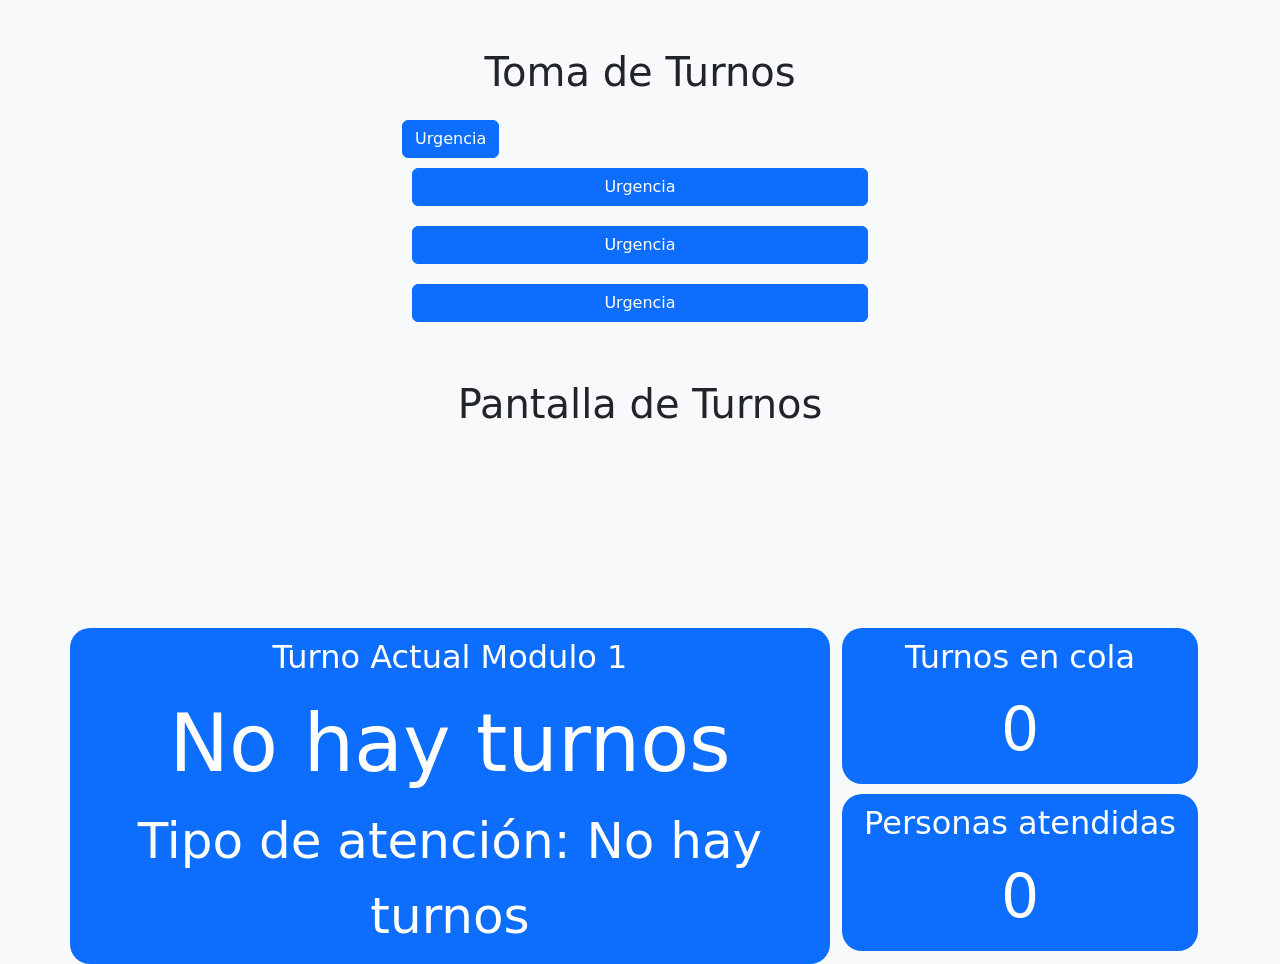
==== proyecto/index.html @ ec57ae4b "agrega lógica JS a vista pantalla y refina diseño visual" ====
<!DOCTYPE html>
<html lang="es">

<head>
    <meta charset="UTF-8">
    <meta name="viewport" content="width=device-width, initial-scale=1.0">
    <title>Sistema de Turnos</title>
    <link href="https://cdn.jsdelivr.net/npm/bootstrap@5.3.3/dist/css/bootstrap.min.css" rel="stylesheet">
    <link rel="stylesheet" href="css/styles.css">

</head>

<body class="bg-light">
    <section id="vistaCliente">
        <div class="container py-5" style="max-width: 500px;">
            <h1 class="text-center mb-4">Toma de Turnos</h1>
            <div class="mt-2" style="margin:auto; text-center:justify">
                <button type="submit" class="btn btn-primary">Urgencia</button>
            </div>
            <div class="row" style="padding:10px; margin:auto">
                <button type="submit" class="btn btn-primary">Urgencia</button>
            </div>
            <div class="row" style="padding:10px; margin:auto">
                <button type="submit" class="btn btn-primary">Urgencia</button>
            </div>
            <div class="row" style="padding:10px; margin:auto">
                <button type="submit" class="btn btn-primary">Urgencia</button>
            </div>
        </div>
        <ul id="listaTareas" class="list-group"></ul>
    </section>


    <section id="vistaPantalla">
        <h1 class="text-center mb-4">Pantalla de Turnos</h1>
        <div class="container">
            <div class="row">
                <div class="col-8 text-center">
                    <h2>Turno Actual Modulo 1</h2>
                    <div id="numeroModulo">-</div>
                    <div class="contenedorTipo">Tipo de atención: <span id="tipoAtencion">-</span></div>
                </div>

                <div class="col-4 text-center">
                    <div class="cuadroInfo">
                        <h2>Turnos en cola</h2>
                        <div id="cantidadCola">-</div>
                    </div>
                    <div class="cuadroInfo">
                        <h2>Personas atendidas</h2>
                        <div id="cantidadAtendidos">-</div>
                    </div>
                </div>
            </div>
        </div>
    </section>

    <section id="vistaOperador">

    </section>

    <script src="https://cdn.jsdelivr.net/npm/bootstrap@5.3.3/dist/js/bootstrap.bundle.min.js"></script>
    <script src="js/app.js"></script>
</body>

</html>
---- proyecto/css/styles.css ----
/*===== VISTA PANTALLA =====*/
#vistaPantalla .col-8{
    background-color: #0d6efd;
    color: #fff;
    border-radius: 20px;
    padding: 10px;
}

#vistaPantalla .cuadroInfo{
    background-color: #0d6efd;
    color: #fff;
    border-radius: 20px;
    margin-bottom: 10px;
    padding: 10px;
}

#vistaPantalla .container{
    margin-top: 200px;
}

#vistaPantalla #numeroModulo{
    font-size: 80px;
}
#vistaPantalla .contenedorTipo{
    font-size: 50px;
}
#vistaPantalla #cantidadCola{
    font-size: 60px;
}
#vistaPantalla #cantidadAtendidos{
    font-size: 60px;
}
/*===== GENERAL =====*/
body {
    margin: 0;
}
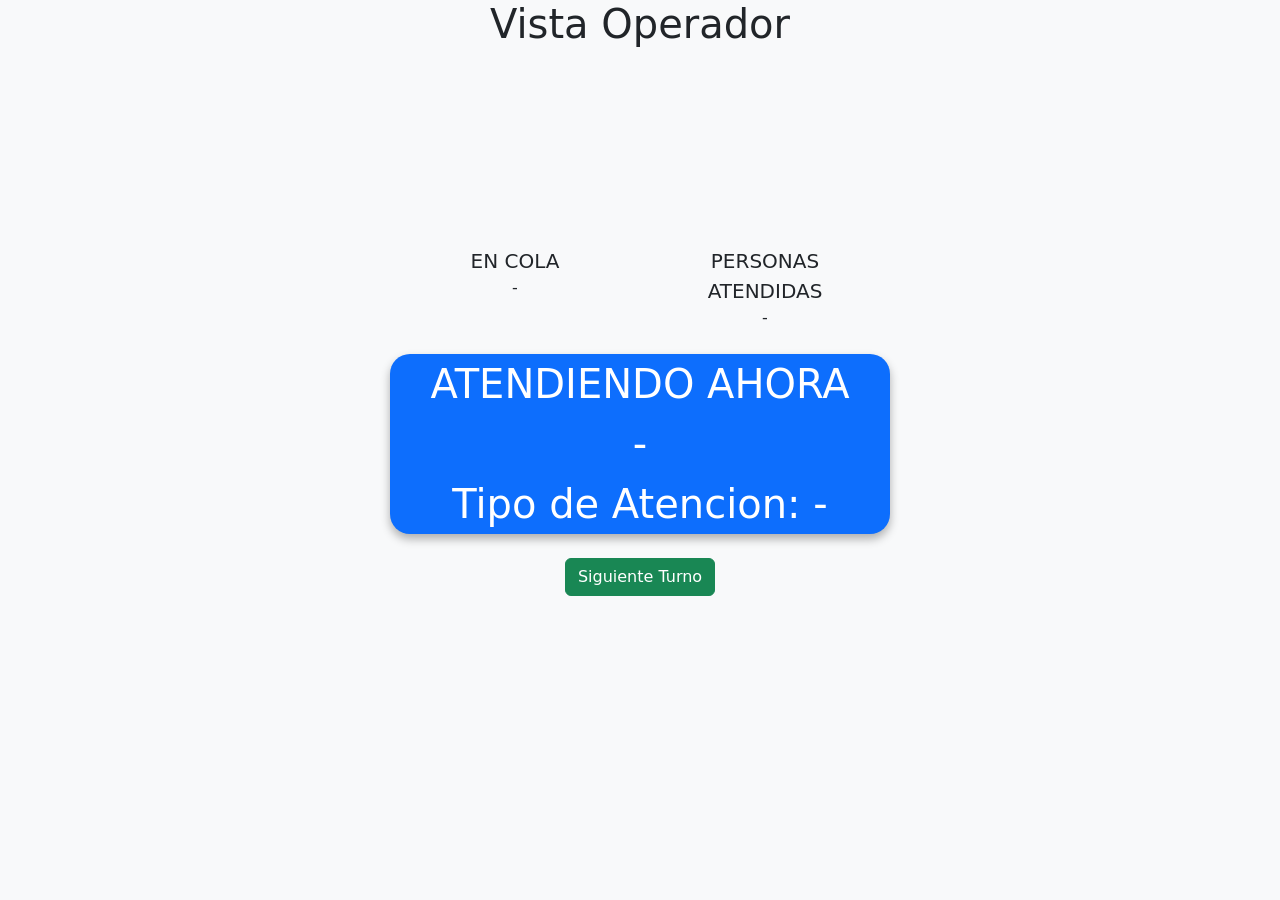
==== commit 65444dc5: "Se agrega estructura y diseño con Bootstrap a vista operador" ====
--- a/proyecto/index.html
+++ b/proyecto/index.html
@@ -11,6 +11,7 @@
 </head>
 
 <body class="bg-light">
+    <!--
     <section id="vistaCliente">
         <div class="container py-5" style="max-width: 500px;">
             <h1 class="text-center mb-4">Toma de Turnos</h1>
@@ -29,33 +30,36 @@
         </div>
         <ul id="listaTareas" class="list-group"></ul>
     </section>
+-->
+    <section id="vistaPantalla">
+
+    </section>
 
 
-    <section id="vistaPantalla">
-        <h1 class="text-center mb-4">Pantalla de Turnos</h1>
-        <div class="container">
-            <div class="row">
-                <div class="col-8 text-center">
-                    <h2>Turno Actual Modulo 1</h2>
-                    <div id="numeroModulo">-</div>
-                    <div class="contenedorTipo">Tipo de atención: <span id="tipoAtencion">-</span></div>
+    <section id="vistaOperador">
+        <h1 class="text-center mb-4">Vista Operador</h1>
+        <div class="container py-5" style="max-width: 500px;">
+            <div class="row text-center mb-4">
+                <div class="col-6">
+                    <div class="cuadroChico">EN COLA</div>
+                    <div id="colaOperador">-</div>
                 </div>
-
-                <div class="col-4 text-center">
-                    <div class="cuadroInfo">
-                        <h2>Turnos en cola</h2>
-                        <div id="cantidadCola">-</div>
-                    </div>
-                    <div class="cuadroInfo">
-                        <h2>Personas atendidas</h2>
-                        <div id="cantidadAtendidos">-</div>
-                    </div>
+                <div class="col-6">
+                    <div class="cuadroChico">PERSONAS ATENDIDAS</div>
+                    <div id="atendidosOperador">-</div>
                 </div>
             </div>
+            <div class="row text-center mb-4">
+                <div class="col-12 cuadroGrande">
+                    <div>ATENDIENDO AHORA</div>
+                    <div id="actualOperador">-</div>
+                    <div>Tipo de Atencion: <span id="tipoAtencionOperador">-</span></div>
+                </div>
+            </div>
+            <div class="text-center">
+                <button type="button" class="btn btn-success" onclick="siguienteTurno()">Siguiente Turno</button>
+            </div>
         </div>
-    </section>
-
-    <section id="vistaOperador">
 
     </section>
 
@@ -63,4 +67,5 @@
     <script src="js/app.js"></script>
 </body>
 
-</html>+</html>
+
--- a/proyecto/css/styles.css
+++ b/proyecto/css/styles.css
@@ -1,36 +1,16 @@
-/*===== VISTA PANTALLA =====*/
-#vistaPantalla .col-8{
-    background-color: #0d6efd;
-    color: #fff;
-    border-radius: 20px;
-    padding: 10px;
+#vistaOperador .cuadroChico{
+    font-size: 20px;
 }
 
-#vistaPantalla .cuadroInfo{
+#vistaOperador .cuadroGrande{
     background-color: #0d6efd;
-    color: #fff;
+    color: white;
     border-radius: 20px;
-    margin-bottom: 10px;
-    padding: 10px;
+    font-size: 40px;
+    box-shadow: 0 5px 10px rgba(0, 0, 0, 0.3);
 }
 
-#vistaPantalla .container{
-    margin-top: 200px;
+#vistaOperador .container{
+    margin-top: 150px;
 }
 
-#vistaPantalla #numeroModulo{
-    font-size: 80px;
-}
-#vistaPantalla .contenedorTipo{
-    font-size: 50px;
-}
-#vistaPantalla #cantidadCola{
-    font-size: 60px;
-}
-#vistaPantalla #cantidadAtendidos{
-    font-size: 60px;
-}
-/*===== GENERAL =====*/
-body {
-    margin: 0;
-}
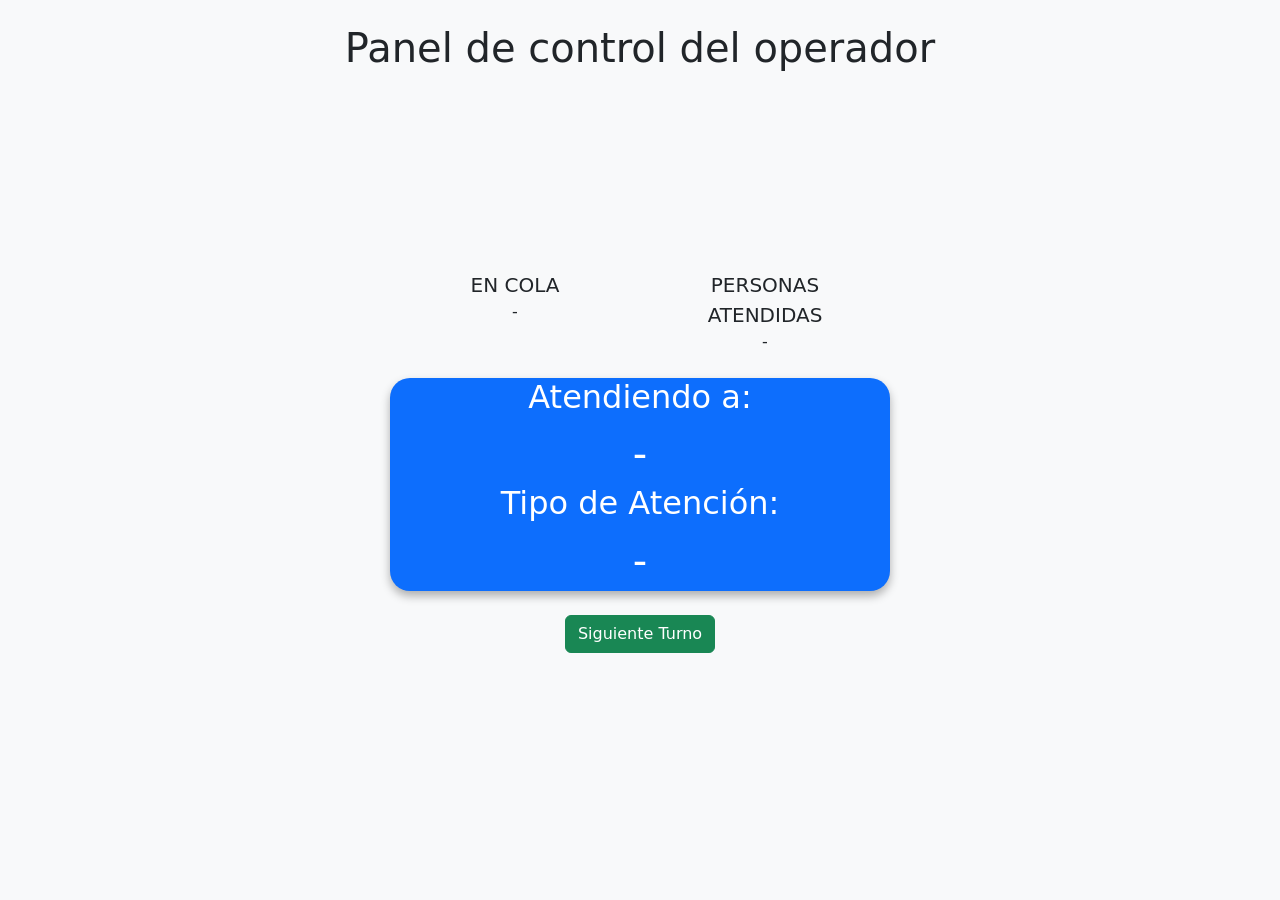
==== commit 3e4cac19: "Se agrega lógica JS" ====
--- a/proyecto/index.html
+++ b/proyecto/index.html
@@ -37,7 +37,7 @@
 
 
     <section id="vistaOperador">
-        <h1 class="text-center mb-4">Vista Operador</h1>
+        <h1 class="text-center mt-4">Panel de control del operador</h1>
         <div class="container py-5" style="max-width: 500px;">
             <div class="row text-center mb-4">
                 <div class="col-6">
@@ -51,9 +51,14 @@
             </div>
             <div class="row text-center mb-4">
                 <div class="col-12 cuadroGrande">
-                    <div>ATENDIENDO AHORA</div>
+                    <div>
+                        <h2>Atendiendo a:</h2>
+                    </div>
                     <div id="actualOperador">-</div>
-                    <div>Tipo de Atencion: <span id="tipoAtencionOperador">-</span></div>
+                    <div>
+                        <h2>Tipo de Atención:</h2>
+                    </div>
+                    <div id="tipoAtencionOperador">-</div>
                 </div>
             </div>
             <div class="text-center">
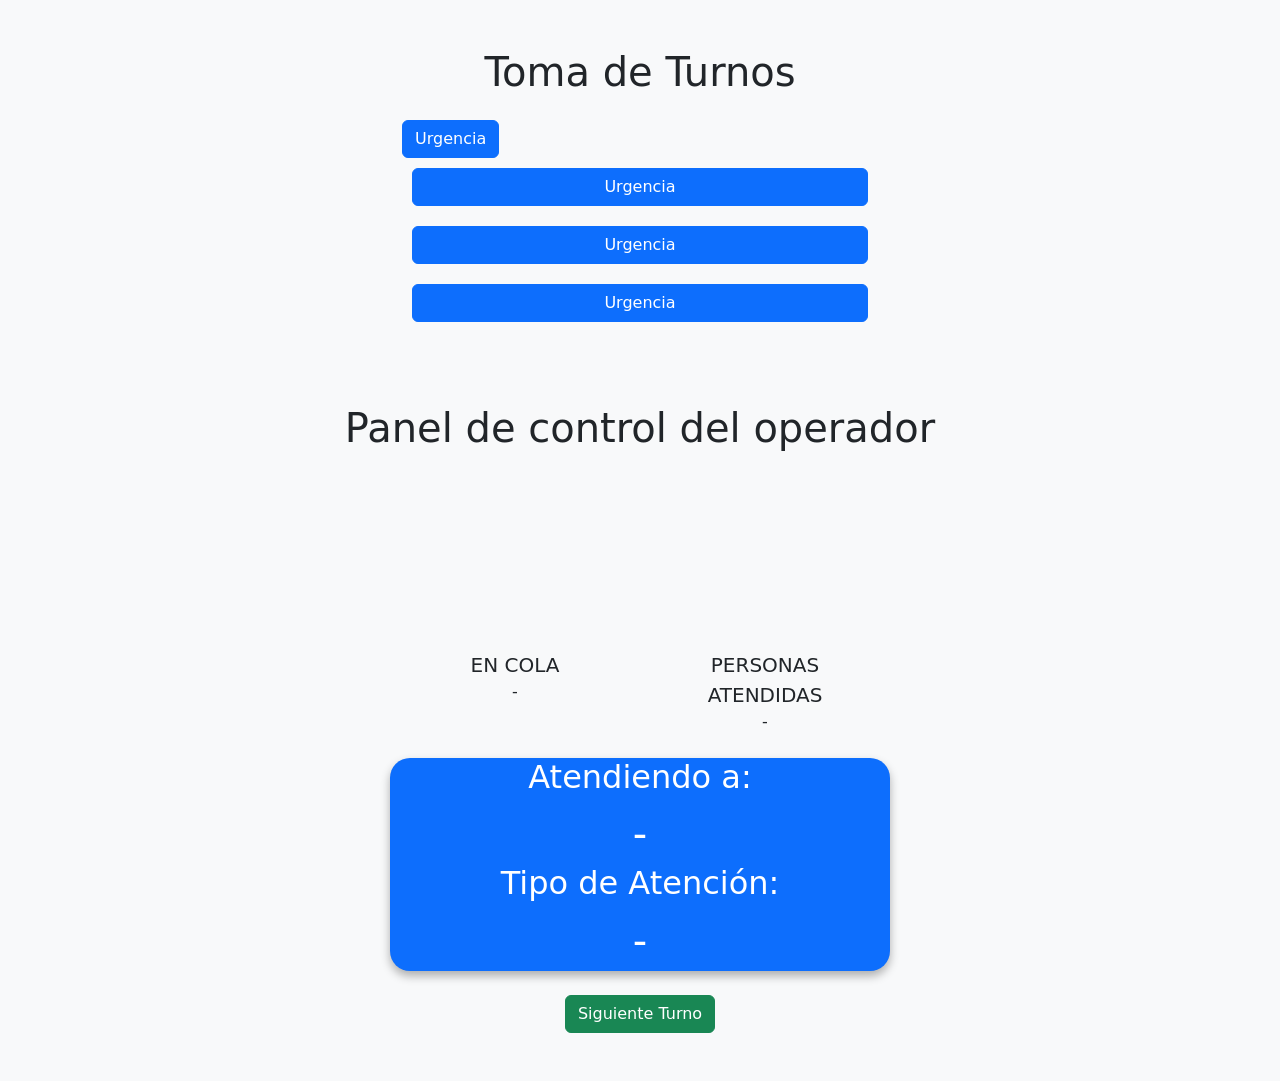
==== commit c0f801d6: "elimina seccion comentada" ====
--- a/proyecto/index.html
+++ b/proyecto/index.html
@@ -11,7 +11,6 @@
 </head>
 
 <body class="bg-light">
-    <!--
     <section id="vistaCliente">
         <div class="container py-5" style="max-width: 500px;">
             <h1 class="text-center mb-4">Toma de Turnos</h1>
@@ -30,7 +29,6 @@
         </div>
         <ul id="listaTareas" class="list-group"></ul>
     </section>
--->
     <section id="vistaPantalla">
 
     </section>
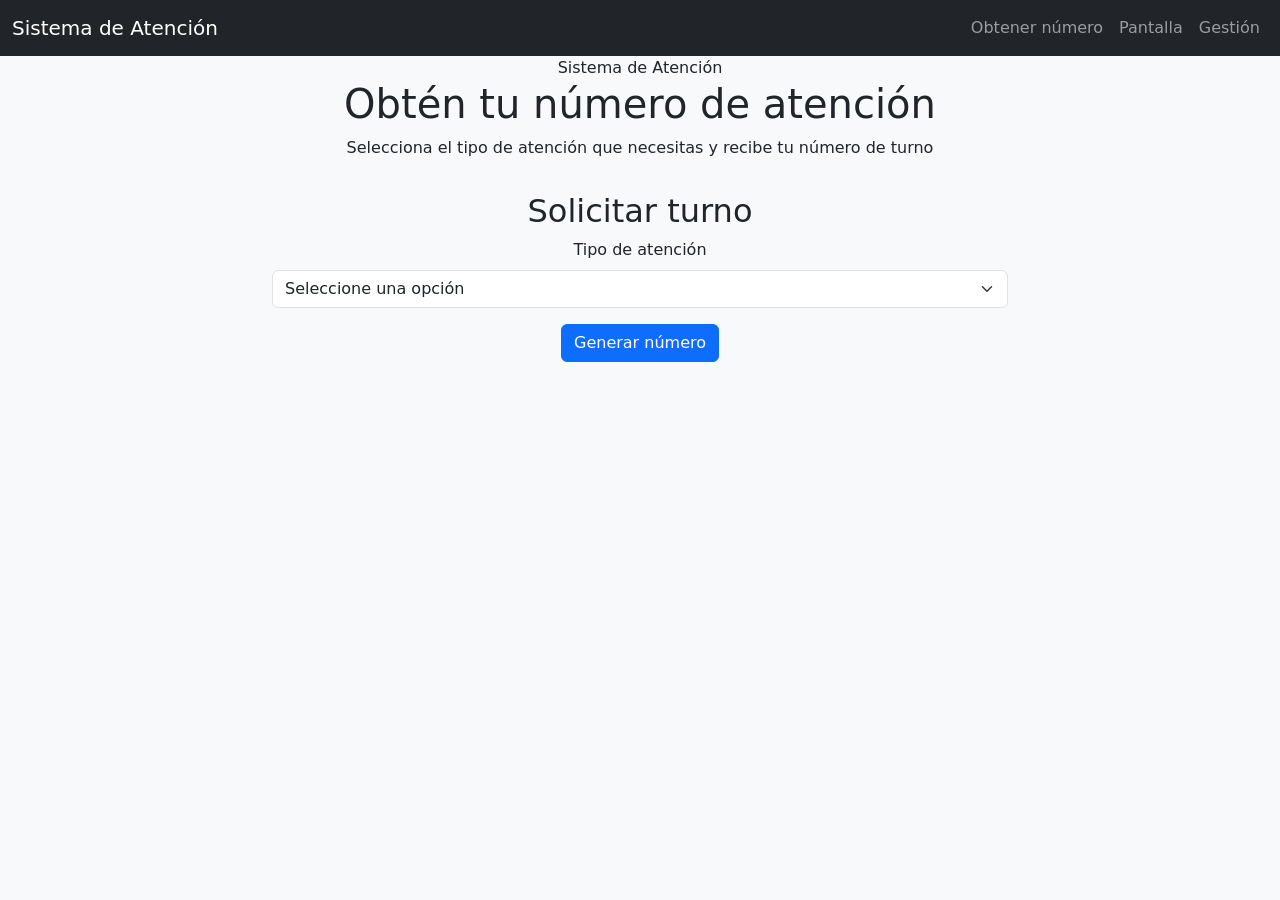
==== commit 2f23fc03: "logical implementation of the user view" ====
--- a/proyecto/index.html
+++ b/proyecto/index.html
@@ -1,74 +1,120 @@
-<!DOCTYPE html>
+<!doctype html>
 <html lang="es">
+  <head>
+    <meta charset="UTF-8" />
+    <meta name="viewport" content="width=device-width, initial-scale=1.0" />
+    <title>Sistema de Turnos | Obtener número</title>
+    <link
+      href="https://cdn.jsdelivr.net/npm/bootstrap@5.3.3/dist/css/bootstrap.min.css"
+      rel="stylesheet"
+    />
+    <link rel="stylesheet" href="css/styles.css" />
+  </head>
 
-<head>
-    <meta charset="UTF-8">
-    <meta name="viewport" content="width=device-width, initial-scale=1.0">
-    <title>Sistema de Turnos</title>
-    <link href="https://cdn.jsdelivr.net/npm/bootstrap@5.3.3/dist/css/bootstrap.min.css" rel="stylesheet">
-    <link rel="stylesheet" href="css/styles.css">
+  <body class="bg-light">
+    <nav class="navbar navbar-expand-lg navbar-dark bg-dark">
+      <div class="container-fluid">
+        <a class="navbar-brand" href="index.html"> Sistema de Atención </a>
+        <button
+          class="navbar-toggler"
+          data-bs-toggle="collapse"
+          data-bs-target="#nav"
+        >
+          <span class="navbar-toggler-icon"></span>
+        </button>
+        <div class="collapse navbar-collapse" id="nav">
+          <ul class="navbar-nav ms-auto">
+            <li class="nav-item">
+              <a class="nav-link" onclick="mostrarVista('vistaCliente')"
+                >Obtener número</a
+              >
+            </li>
+            <li class="nav-item">
+              <a class="nav-link" onclick="mostrarVista('vistaPantalla')"
+                >Pantalla</a
+              >
+            </li>
+            <li class="nav-item">
+              <a class="nav-link" onclick="mostrarVista('vistaOperador')"
+                >Gestión</a
+              >
+            </li>
+          </ul>
+        </div>
+      </div>
+    </nav>
 
-</head>
+    <section id="vistaCliente">
+      <div class="container">
+        <div class="row justify-content-center">
+          <div class="col-lg-8 text-center">
+            <span> Sistema de Atención </span>
+            <h1>Obtén tu número de atención</h1>
+            <p>
+              Selecciona el tipo de atención que necesitas y recibe tu número de
+              turno
+            </p>
+          </div>
+        </div>
 
-<body class="bg-light">
-    <section id="vistaCliente">
-        <div class="container py-5" style="max-width: 500px;">
-            <h1 class="text-center mb-4">Toma de Turnos</h1>
-            <div class="mt-2" style="margin:auto; text-center:justify">
-                <button type="submit" class="btn btn-primary">Urgencia</button>
+        <div class="row justify-content-center">
+          <div class="col-lg-8 text-center">
+            <h2 class="mt-3">Solicitar turno</h2>
+            <form id="formularioturno">
+              <div class="mb-3">
+                <label for="tipoAtencion" class="form-label"
+                  >Tipo de atención</label
+                >
+                <select class="form-select" id="tipoAtencion" required>
+                  <option value="" selected disabled>
+                    Seleccione una opción
+                  </option>
+                  <option value="Atencion General">Atención General</option>
+                  <option value="Toma de Muestras">Toma de Muestra</option>
+                  <option value="Pagos">Pagos</option>
+                </select>
+              </div>
+              <button id="idpedirturno" type="submit" class="btn btn-primary">
+                Generar número
+              </button>
+            </form>
+          </div>
+        </div>
+
+        <div id="turnoGenerado" class="row justify-content-center mt-4 d-none">
+          <div class="col-md-7 col-lg-5">
+            <div class="ticket-result">
+              <p class="ticket-label">TU NÚMERO</p>
+              <div id="numeroGenerado" class="ticket-number">G001</div>
+              <h3 id="tipoGenerado">Atención general</h3>
+              <p>
+                Tu turno ha sido registrado. Por favor espera a que sea llamado.
+              </p>
+              <button
+                type="button"
+                class="btn btn-light mt-2"
+                onclick="mostrarVista('vistaPantalla')"
+              >
+                Ver pantalla de atención
+              </button>
             </div>
-            <div class="row" style="padding:10px; margin:auto">
-                <button type="submit" class="btn btn-primary">Urgencia</button>
-            </div>
-            <div class="row" style="padding:10px; margin:auto">
-                <button type="submit" class="btn btn-primary">Urgencia</button>
-            </div>
-            <div class="row" style="padding:10px; margin:auto">
-                <button type="submit" class="btn btn-primary">Urgencia</button>
-            </div>
+          </div>
         </div>
-        <ul id="listaTareas" class="list-group"></ul>
-    </section>
-    <section id="vistaPantalla">
-
+      </div>
     </section>
 
 
-    <section id="vistaOperador">
-        <h1 class="text-center mt-4">Panel de control del operador</h1>
-        <div class="container py-5" style="max-width: 500px;">
-            <div class="row text-center mb-4">
-                <div class="col-6">
-                    <div class="cuadroChico">EN COLA</div>
-                    <div id="colaOperador">-</div>
-                </div>
-                <div class="col-6">
-                    <div class="cuadroChico">PERSONAS ATENDIDAS</div>
-                    <div id="atendidosOperador">-</div>
-                </div>
-            </div>
-            <div class="row text-center mb-4">
-                <div class="col-12 cuadroGrande">
-                    <div>
-                        <h2>Atendiendo a:</h2>
-                    </div>
-                    <div id="actualOperador">-</div>
-                    <div>
-                        <h2>Tipo de Atención:</h2>
-                    </div>
-                    <div id="tipoAtencionOperador">-</div>
-                </div>
-            </div>
-            <div class="text-center">
-                <button type="button" class="btn btn-success" onclick="siguienteTurno()">Siguiente Turno</button>
-            </div>
-        </div>
 
+
+    
+    <section id="vistaPantalla" class="d-none">
     </section>
+
+    <section id="vistaOperador" class="d-none">
+    </section>
+
 
     <script src="https://cdn.jsdelivr.net/npm/bootstrap@5.3.3/dist/js/bootstrap.bundle.min.js"></script>
     <script src="js/app.js"></script>
-</body>
-
+  </body>
 </html>
-
--- a/proyecto/css/styles.css
+++ b/proyecto/css/styles.css
@@ -1,16 +1,16 @@
-#vistaOperador .cuadroChico{
-    font-size: 20px;
-}
-
-#vistaOperador .cuadroGrande{
-    background-color: #0d6efd;
-    color: white;
-    border-radius: 20px;
-    font-size: 40px;
-    box-shadow: 0 5px 10px rgba(0, 0, 0, 0.3);
-}
-
-#vistaOperador .container{
-    margin-top: 150px;
-}
-
+#numeroGenerado {
+    font-size: 5rem;
+    font-weight: 800;
+    text-align: center;
+    color: #0d6efd;
+    margin: 20px 0;
+    letter-spacing: 4px;
+}
+
+.ticket-result {
+    text-align: center;
+    padding: 30px;
+    border-radius: 15px;
+    background-color: #f8f9fa;
+    box-shadow: 0 4px 15px rgba(0, 0, 0, 0.1);
+}
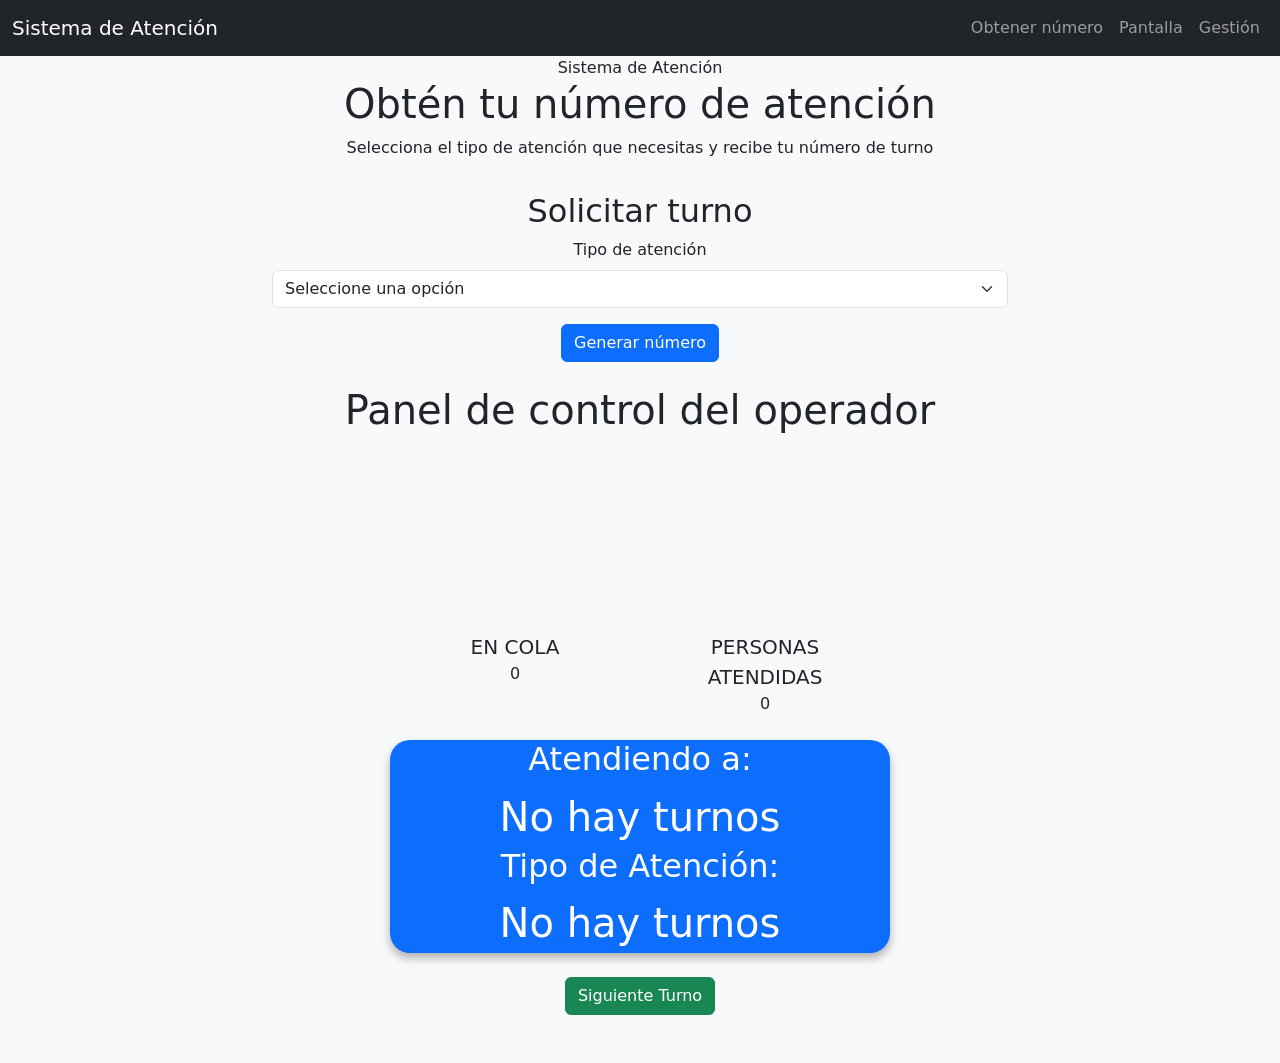
==== commit b5a1ffd3: "Operator view integration in development" ====
--- a/proyecto/index.html
+++ b/proyecto/index.html
@@ -104,16 +104,42 @@
     </section>
 
 
+    <section id="vistaOperador">
+        <h1 class="text-center mt-4">Panel de control del operador</h1>
+        <div class="container py-5" style="max-width: 500px;">
+            <div class="row text-center mb-4">
+                <div class="col-6">
+                    <div class="cuadroChico">EN COLA</div>
+                    <div id="colaOperador">-</div>
+                </div>
+                <div class="col-6">
+                    <div class="cuadroChico">PERSONAS ATENDIDAS</div>
+                    <div id="atendidosOperador">-</div>
+                </div>
+            </div>
+            <div class="row text-center mb-4">
+                <div class="col-12 cuadroGrande">
+                    <div>
+                        <h2>Atendiendo a:</h2>
+                    </div>
+                    <div id="actualOperador">-</div>
+                    <div>
+                        <h2>Tipo de Atención:</h2>
+                    </div>
+                    <div id="tipoAtencionOperador">-</div>
+                </div>
+            </div>
+            <div class="text-center">
+                <button type="button" class="btn btn-success" onclick="siguienteTurno()">Siguiente Turno</button>
+            </div>
+        </div>
 
+    </section>
 
     
     <section id="vistaPantalla" class="d-none">
     </section>
 
-    <section id="vistaOperador" class="d-none">
-    </section>
-
-
     <script src="https://cdn.jsdelivr.net/npm/bootstrap@5.3.3/dist/js/bootstrap.bundle.min.js"></script>
     <script src="js/app.js"></script>
   </body>
--- a/proyecto/css/styles.css
+++ b/proyecto/css/styles.css
@@ -14,3 +14,19 @@
     background-color: #f8f9fa;
     box-shadow: 0 4px 15px rgba(0, 0, 0, 0.1);
 }
+#vistaOperador .cuadroChico{
+    font-size: 20px;
+}
+
+#vistaOperador .cuadroGrande{
+    background-color: #0d6efd;
+    color: white;
+    border-radius: 20px;
+    font-size: 40px;
+    box-shadow: 0 5px 10px rgba(0, 0, 0, 0.3);
+}
+
+#vistaOperador .container{
+    margin-top: 150px;
+}
+
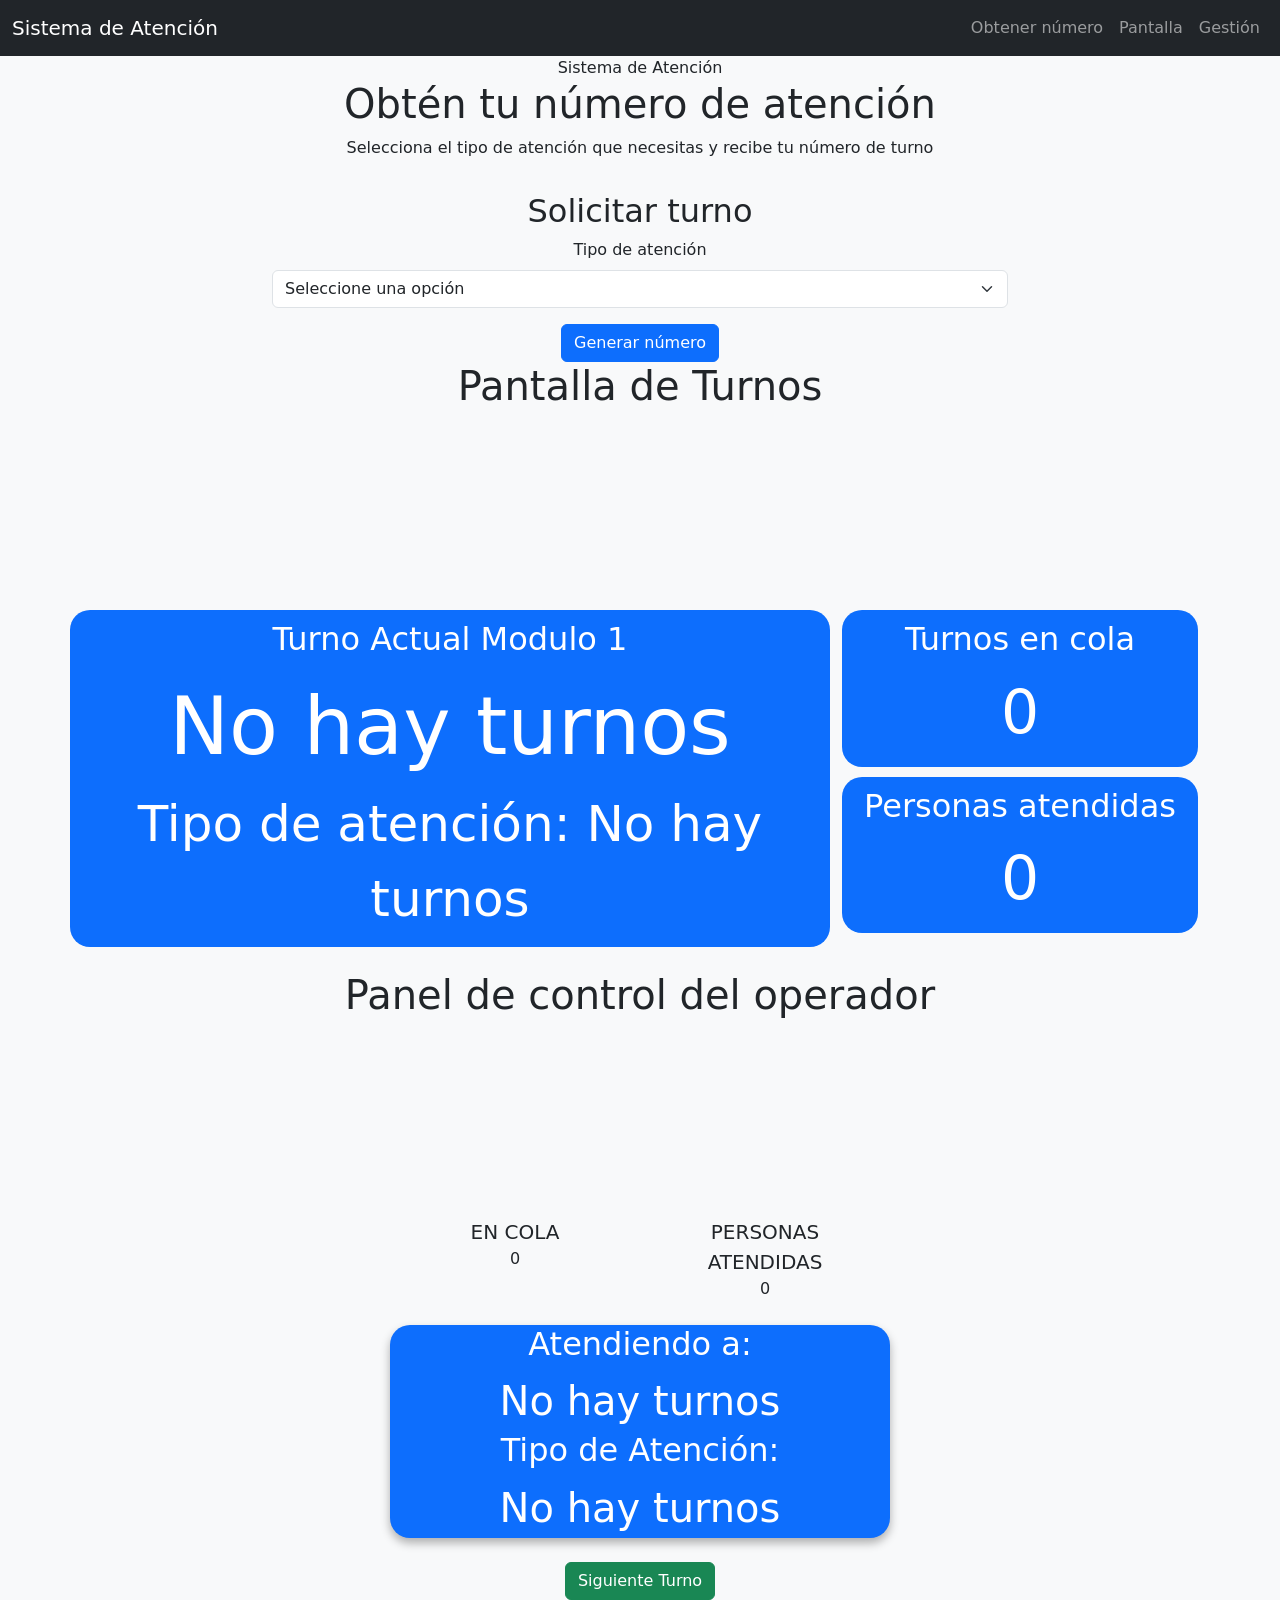
==== commit a401f443: "Screen view integration in development" ====
--- a/proyecto/index.html
+++ b/proyecto/index.html
@@ -103,41 +103,67 @@
       </div>
     </section>
 
+    <section id="vistaPantalla">
+      <h1 class="text-center mb-4">Pantalla de Turnos</h1>
+      <div class="container">
+        <div class="row">
+          <div class="col-8 text-center">
+            <h2>Turno Actual Modulo 1</h2>
+            <div id="numeroModulo">-</div>
+            <div class="contenedorTipo">
+              Tipo de atención: <span id="tipoAtencionPantalla">-</span>
+            </div>
+          </div>
+
+          <div class="col-4 text-center">
+            <div class="cuadroInfo">
+              <h2>Turnos en cola</h2>
+              <div id="cantidadCola">-</div>
+            </div>
+            <div class="cuadroInfo">
+              <h2>Personas atendidas</h2>
+              <div id="cantidadAtendidos">-</div>
+            </div>
+          </div>
+        </div>
+      </div>
+    </section>
 
     <section id="vistaOperador">
-        <h1 class="text-center mt-4">Panel de control del operador</h1>
-        <div class="container py-5" style="max-width: 500px;">
-            <div class="row text-center mb-4">
-                <div class="col-6">
-                    <div class="cuadroChico">EN COLA</div>
-                    <div id="colaOperador">-</div>
-                </div>
-                <div class="col-6">
-                    <div class="cuadroChico">PERSONAS ATENDIDAS</div>
-                    <div id="atendidosOperador">-</div>
-                </div>
+      <h1 class="text-center mt-4">Panel de control del operador</h1>
+      <div class="container py-5" style="max-width: 500px">
+        <div class="row text-center mb-4">
+          <div class="col-6">
+            <div class="cuadroChico">EN COLA</div>
+            <div id="colaOperador">-</div>
+          </div>
+          <div class="col-6">
+            <div class="cuadroChico">PERSONAS ATENDIDAS</div>
+            <div id="atendidosOperador">-</div>
+          </div>
+        </div>
+        <div class="row text-center mb-4">
+          <div class="col-12 cuadroGrande">
+            <div>
+              <h2>Atendiendo a:</h2>
             </div>
-            <div class="row text-center mb-4">
-                <div class="col-12 cuadroGrande">
-                    <div>
-                        <h2>Atendiendo a:</h2>
-                    </div>
-                    <div id="actualOperador">-</div>
-                    <div>
-                        <h2>Tipo de Atención:</h2>
-                    </div>
-                    <div id="tipoAtencionOperador">-</div>
-                </div>
+            <div id="actualOperador">-</div>
+            <div>
+              <h2>Tipo de Atención:</h2>
             </div>
-            <div class="text-center">
-                <button type="button" class="btn btn-success" onclick="siguienteTurno()">Siguiente Turno</button>
-            </div>
+            <div id="tipoAtencionOperador">-</div>
+          </div>
         </div>
-
-    </section>
-
-    
-    <section id="vistaPantalla" class="d-none">
+        <div class="text-center">
+          <button
+            type="button"
+            class="btn btn-success"
+            onclick="siguienteTurno()"
+          >
+            Siguiente Turno
+          </button>
+        </div>
+      </div>
     </section>
 
     <script src="https://cdn.jsdelivr.net/npm/bootstrap@5.3.3/dist/js/bootstrap.bundle.min.js"></script>
--- a/proyecto/css/styles.css
+++ b/proyecto/css/styles.css
@@ -1,3 +1,11 @@
+/*===== GENERAL =====*/
+body {
+    margin: 0;
+}
+
+
+
+/*===== VISTA USUARIO =====*/
 #numeroGenerado {
     font-size: 5rem;
     font-weight: 800;
@@ -14,6 +22,45 @@
     background-color: #f8f9fa;
     box-shadow: 0 4px 15px rgba(0, 0, 0, 0.1);
 }
+
+
+
+/*===== VISTA PANTALLA =====*/
+#vistaPantalla .col-8{
+    background-color: #0d6efd;
+    color: #fff;
+    border-radius: 20px;
+    padding: 10px;
+}
+
+#vistaPantalla .cuadroInfo{
+    background-color: #0d6efd;
+    color: #fff;
+    border-radius: 20px;
+    margin-bottom: 10px;
+    padding: 10px;
+}
+
+#vistaPantalla .container{
+    margin-top: 200px;
+}
+
+#vistaPantalla #numeroModulo{
+    font-size: 80px;
+}
+#vistaPantalla .contenedorTipo{
+    font-size: 50px;
+}
+#vistaPantalla #cantidadCola{
+    font-size: 60px;
+}
+#vistaPantalla #cantidadAtendidos{
+    font-size: 60px;
+}
+
+
+
+/*===== VISTA OPERADOR =====*/
 #vistaOperador .cuadroChico{
     font-size: 20px;
 }
@@ -30,3 +77,4 @@
     margin-top: 150px;
 }
 
+
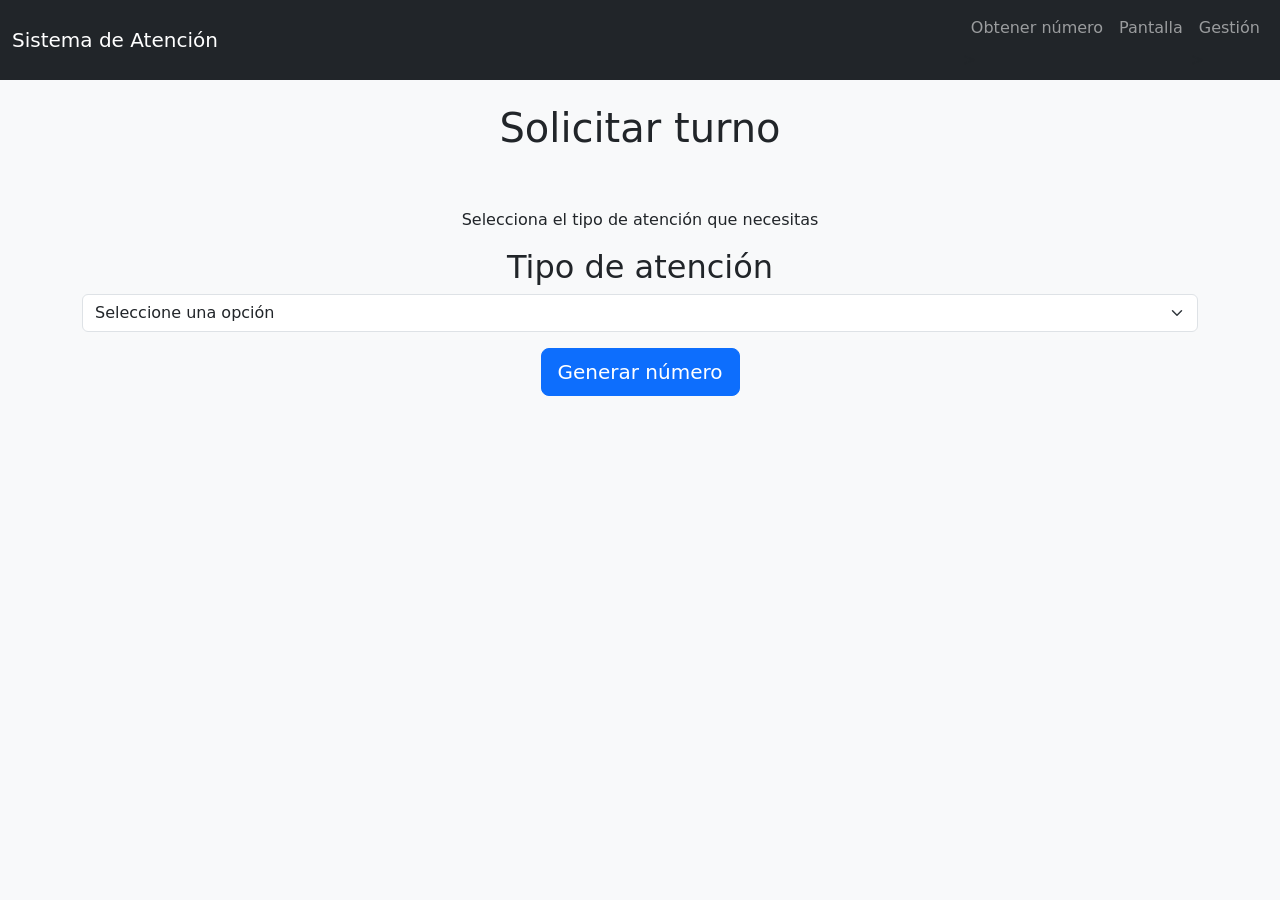
==== commit bbca9787: "refactor: clean up code" ====
--- a/proyecto/index.html
+++ b/proyecto/index.html
@@ -25,18 +25,20 @@
         <div class="collapse navbar-collapse" id="nav">
           <ul class="navbar-nav ms-auto">
             <li class="nav-item">
-              <a class="nav-link" onclick="mostrarVista('vistaCliente')"
-                >Obtener número</a
-              >
+              <button class="nav-link" onclick="mostrarVista('vistaCliente')">
+                Obtener número</button
+              >>
+            </li>
+
+            <li class="nav-item">
+              <button class="nav-link" onclick="mostrarVista('vistaPantalla')">
+                Pantalla
+              </button>
             </li>
             <li class="nav-item">
-              <a class="nav-link" onclick="mostrarVista('vistaPantalla')"
-                >Pantalla</a
-              >
-            </li>
-            <li class="nav-item">
-              <a class="nav-link" onclick="mostrarVista('vistaOperador')"
-                >Gestión</a
+              <button class="nav-link" onclick="mostrarVista('vistaOperador')">
+                Gestión
+              </button>
               >
             </li>
           </ul>
@@ -45,65 +47,41 @@
     </nav>
 
     <section id="vistaCliente">
-      <div class="container">
-        <div class="row justify-content-center">
-          <div class="col-lg-8 text-center">
-            <span> Sistema de Atención </span>
-            <h1>Obtén tu número de atención</h1>
-            <p>
-              Selecciona el tipo de atención que necesitas y recibe tu número de
-              turno
-            </p>
-          </div>
-        </div>
+      <h1 class="text-center mt-4">Solicitar turno</h1>
+      <div class="container py-5 text-center">
+        <p>Selecciona el tipo de atención que necesitas</p>
 
-        <div class="row justify-content-center">
-          <div class="col-lg-8 text-center">
-            <h2 class="mt-3">Solicitar turno</h2>
-            <form id="formularioturno">
-              <div class="mb-3">
-                <label for="tipoAtencion" class="form-label"
-                  >Tipo de atención</label
-                >
-                <select class="form-select" id="tipoAtencion" required>
-                  <option value="" selected disabled>
-                    Seleccione una opción
-                  </option>
-                  <option value="Atencion General">Atención General</option>
-                  <option value="Toma de Muestras">Toma de Muestra</option>
-                  <option value="Pagos">Pagos</option>
-                </select>
-              </div>
-              <button id="idpedirturno" type="submit" class="btn btn-primary">
-                Generar número
-              </button>
-            </form>
-          </div>
-        </div>
-
-        <div id="turnoGenerado" class="row justify-content-center mt-4 d-none">
-          <div class="col-md-7 col-lg-5">
-            <div class="ticket-result">
-              <p class="ticket-label">TU NÚMERO</p>
-              <div id="numeroGenerado" class="ticket-number">G001</div>
-              <h3 id="tipoGenerado">Atención general</h3>
-              <p>
-                Tu turno ha sido registrado. Por favor espera a que sea llamado.
-              </p>
-              <button
-                type="button"
-                class="btn btn-light mt-2"
-                onclick="mostrarVista('vistaPantalla')"
-              >
-                Ver pantalla de atención
-              </button>
-            </div>
-          </div>
+        <form id="formularioturno">
+          <h2>Tipo de atención</h2>
+          <select id="tipoAtencion" class="form-select mb-3" required>
+            <option value="" selected disabled>Seleccione una opción</option>
+            <option value="Atencion General">Atención General</option>
+            <option value="Toma de Muestras">Toma de Muestras</option>
+            <option value="Pagos">Pagos</option>
+          </select>
+          <button type="submit" class="btn btn-primary btn-lg">
+            Generar número
+          </button>
+        </form>
+        <div id="turnoGenerado" class="mt-4 d-none">
+          <h2>Tu número</h2>
+          <div id="numeroGenerado"></div>
+          <h3 id="tipoGenerado"></h3>
+          <p>
+            Tu turno ha sido registrado. Por favor espera a que sea llamado.
+          </p>
+          <button
+            type="button"
+            class="btn btn-primary"
+            onclick="mostrarVista('vistaPantalla')"
+          >
+            Ver pantalla de atención
+          </button>
         </div>
       </div>
     </section>
 
-    <section id="vistaPantalla">
+    <section id="vistaPantalla" class="d-none">
       <h1 class="text-center mb-4">Pantalla de Turnos</h1>
       <div class="container">
         <div class="row">
@@ -129,9 +107,9 @@
       </div>
     </section>
 
-    <section id="vistaOperador">
+    <section id="vistaOperador" class="d-none">
       <h1 class="text-center mt-4">Panel de control del operador</h1>
-      <div class="container py-5" style="max-width: 500px">
+      <div class="container py-5">
         <div class="row text-center mb-4">
           <div class="col-6">
             <div class="cuadroChico">EN COLA</div>
--- a/proyecto/css/styles.css
+++ b/proyecto/css/styles.css
@@ -1,10 +1,3 @@
-/*===== GENERAL =====*/
-body {
-    margin: 0;
-}
-
-
-
 /*===== VISTA USUARIO =====*/
 #numeroGenerado {
     font-size: 5rem;
@@ -15,7 +8,7 @@
     letter-spacing: 4px;
 }
 
-.ticket-result {
+#turnoGenerado {
     text-align: center;
     padding: 30px;
     border-radius: 15px;
@@ -75,6 +68,6 @@
 
 #vistaOperador .container{
     margin-top: 150px;
+    max-width: 500px;
+
 }
-
-
